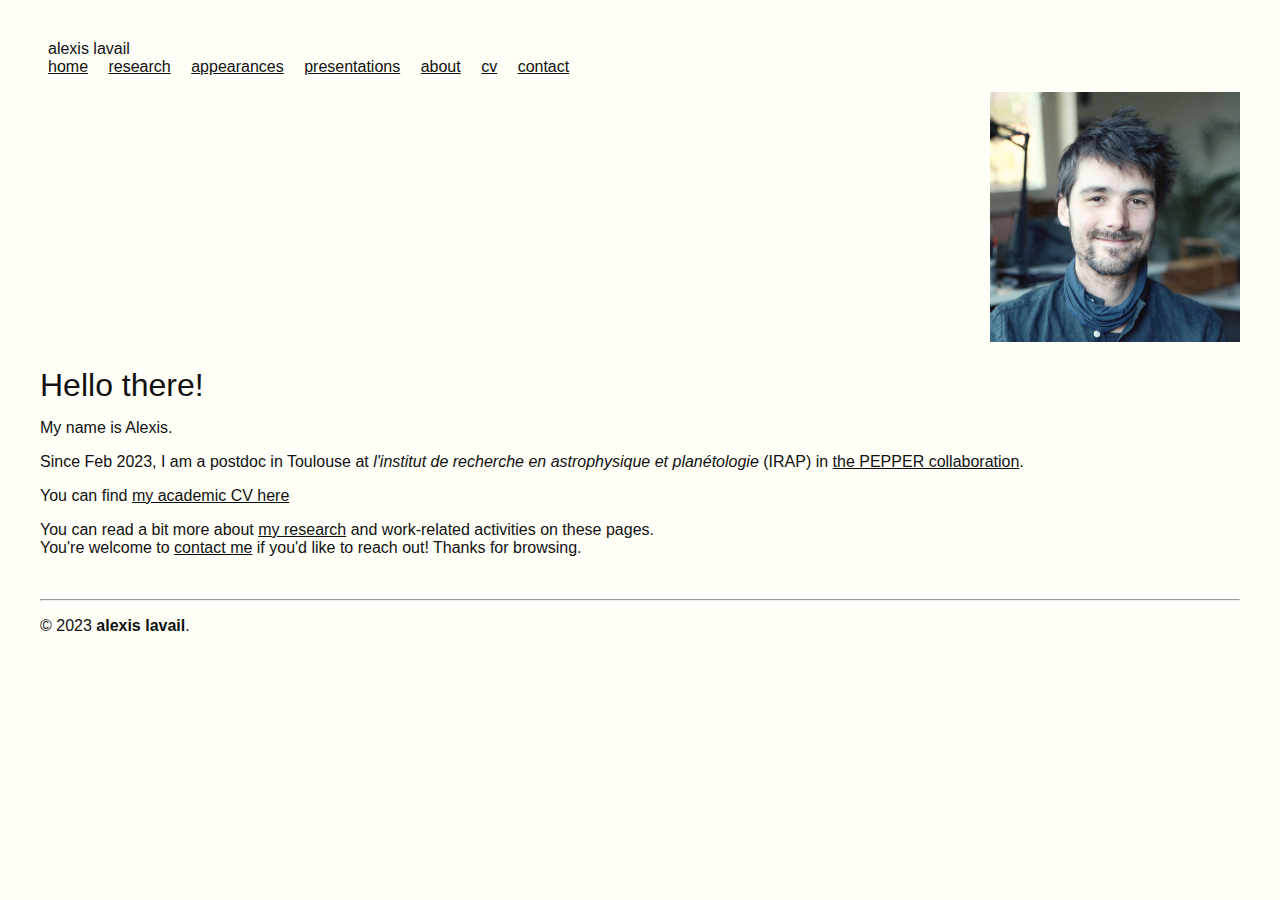
==== index.html @ b2c3b7d3 "hello migrated world" ====
<!DOCTYPE html>
<html lang="en-us">
<head>
	<meta charset="UTF-8">
	<meta name="viewport" content="width=device-width, initial-scale=1">
	<meta http-equiv="X-UA-Compatible" content="IE=edge">
	<title>alexis lavail</title>
	<meta name="description" content="alexis lavail">
	<link rel="stylesheet" href="css/style.css">
    	
</head>
<body>
	<header>
		<p>
			<nav>
				<span>alexis lavail</span> <br/>
				<a href="/">home</a>
				<a href="/research" class="">research</a>
				<a href="/appearances" class="">appearances</a>
				<a href="/presentations" class="">presentations</a>
				<a href="/about" class="">about</a>
				<a href="/cv" class="">cv</a>
				<a href="/contact" class="">contact</a>
			</nav>
		</p>
	</header>

	<main>
		<div align="right">
			<img src="files/alexislavail.jpg" width=250px>
		</div>
		<div>
			<h1>Hello there!</h1>
			<p>My name is Alexis.</p>
			<p>Since Feb 2023, I am a postdoc in Toulouse at <em>l'institut de recherche en astrophysique et planétologie</em> (IRAP) in <a href="https://www.oca.eu/fr/welcome-to-anr-pepper">the PEPPER collaboration</a>.</p>
			<p>You can find <a href="./cv/">my academic CV here</a></p>
			<p> You can read a bit more about <a href="./research/">my research</a> and work-related activities on these pages.<br/> You're welcome to <a href="./contact/">contact me</a> if you'd like to reach out! Thanks for browsing. </p>
		</div>
	</main>

	<footer>
		<br/><hr/><p>&copy; 2023 <b>alexis lavail</b>.</p>
	</footer>

</body>
</html>
---- css/style.css ----
html {overflow-y: scroll; background-color: rgb(255, 255, 248);)}
header {font-family: sans-serif;}
body{
	max-width: 1200px;
	margin: 40px auto;
	padding:0 10px;
    font-family: sans-serif;
	font-weight: 400;
	color: rgb(17,17,17);
    font-variant-numeric: tabular-nums;
}

time {
    color: rgb(160,160,160);
    font-variant-numeric: tabular-nums;
}


h1,h2,h3,h4 {
	line-height:1.1; 
	font-variant-numeric: tabular-nums;
	font-weight: 400;
	margin-bottom: 0.1rem;
}
h2 a {
    border-bottom: none;
    margin-bottom: -2.1rem;
    font-variant-numeric: tabular-nums;
}

span {
	font-family: sans-serif;
    font-variant-numeric: tabular-nums;
}

a {
    color: inherit;
}

a:hover {
    opacity: 0.7;
}

p > code{color: #FFFFFF; background:#000000; padding:2px}
pre{color: #FFFFFF; background:#000000; padding:24px; overflow-x: auto}
article{padding:0px; max-width: 800px; margin: 0px;}
.center {display: block;margin-left: auto;margin-right: auto;width: 100%;}
img { max-width: 100%; height: auto; background-color: white;}
img[src$='#center']
{
    display: block;
    margin: 0.7rem auto; /* you can replace the vertical '0.7rem' by
                            whatever floats your boat, but keep the
                            horizontal 'auto' for this to work */
    /* whatever else styles you fancy here */
}
figcaption {
    color: #bb3e3e; 
    font-family: serif;
    text-align: center;}

figure {margin: auto}

nav a, nav span {
padding: 0.5rem 0.5rem 0.5rem 0.5rem; 
}
a.active {
    color: #ffffff;
    background: #3e89a1;
    font-weight: bold;
    text-decoration: none;
}
a.active:hover {
    background: #6fbbe2;
}
.atag {
    font-size: 1rem;
    color: #555555!important;
    background-color: #dedede;
    border-bottom: none;
    font-weight: 500;
    padding-right: 0.5rem;
    padding-left: 0.5rem;
    padding-top: 0.3rem;
    padding-bottom: 0.1rem;
    text-decoration: none;
    font-family: system-ui, -apple-system, BlinkMacSystemFont, avenir next, avenir, segoe ui, helvetica neue, helvetica, Cantarell, Ubuntu, roboto, noto, arial, sans-serif;
}

.atag:hover {
    color: #444444!important;
    background-color: #eeeeee;
}

hr.light {
    border: 1px dashed #cccccc;
}


th, thead {
    text-align: "left";
}

ol li, ul li {
	margin-bottom: 0.2rem;
}

.publication-title {
    font-family: sans-serif; 
}


.publinks {
    float: right;
}

.publinks a {
    font-weight: 400;
    padding-left: .2rem;
    padding-right: .2rem;
}

.publinks a:hover {
    color: #6D75E0;
}

dd {
    font-size: 1rem;
}

.me {
    color: #bb3e3e;
    font-weight: 700;
}

.authors {
    color: #91889B;
    line-height: 1.3rem;
    font-size: .9rem;
}

.pubref {
    line-height: 1.3rem;
    font-size: 1.rem;
    font-variant-numeric: oldstyle-nums;

}
dt {
    font-weight: 400;
    font-variant-numeric: oldstyle-nums proportional-nums;
}

pubnum {
    color: #657b83;
}
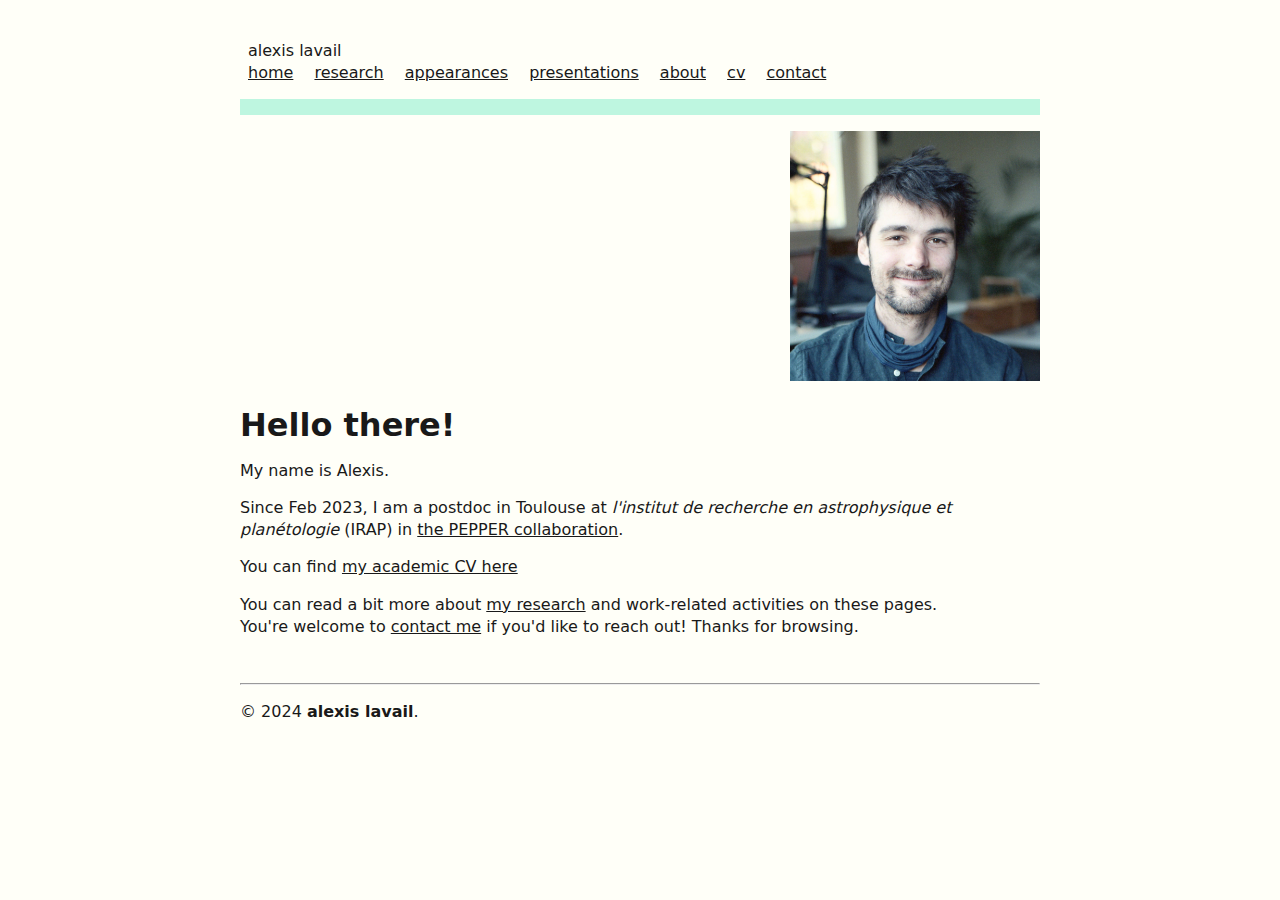
==== commit 7dc72d49: "update presentations" ====
--- a/index.html
+++ b/index.html
@@ -39,7 +39,7 @@
 	</main>
 
 	<footer>
-		<br/><hr/><p>&copy; 2023 <b>alexis lavail</b>.</p>
+		<br/><hr/><p>&copy; 2024 <b>alexis lavail</b>.</p>
 	</footer>
 
 </body>
--- a/css/style.css
+++ b/css/style.css
@@ -1,17 +1,27 @@
-html {overflow-y: scroll; background-color: rgb(255, 255, 248);)}
-header {font-family: sans-serif;}
+html {
+    overflow-y: scroll; 
+    background-color: rgb(255, 255, 248);
+)}
+
+header {
+    font-family: system-ui;
+    border-bottom: solid 1rem #bef6e0;
+    margin-bottom: 1rem;
+}
+
 body{
-	max-width: 1200px;
+	max-width: 800px;
 	margin: 40px auto;
 	padding:0 10px;
-    font-family: sans-serif;
+    font-family: system-ui;
 	font-weight: 400;
-	color: rgb(17,17,17);
+	color: rgb(25,25,25);
     font-variant-numeric: tabular-nums;
+    line-height: 1.35;
 }
 
 time {
-    color: rgb(160,160,160);
+    color: rgb(130,130,130);
     font-variant-numeric: tabular-nums;
 }
 
@@ -19,7 +29,6 @@
 h1,h2,h3,h4 {
 	line-height:1.1; 
 	font-variant-numeric: tabular-nums;
-	font-weight: 400;
 	margin-bottom: 0.1rem;
 }
 h2 a {
@@ -29,7 +38,7 @@
 }
 
 span {
-	font-family: sans-serif;
+	font-family: system-ui;
     font-variant-numeric: tabular-nums;
 }
 
@@ -46,6 +55,7 @@
 article{padding:0px; max-width: 800px; margin: 0px;}
 .center {display: block;margin-left: auto;margin-right: auto;width: 100%;}
 img { max-width: 100%; height: auto; background-color: white;}
+
 img[src$='#center']
 {
     display: block;
@@ -72,24 +82,6 @@
 }
 a.active:hover {
     background: #6fbbe2;
-}
-.atag {
-    font-size: 1rem;
-    color: #555555!important;
-    background-color: #dedede;
-    border-bottom: none;
-    font-weight: 500;
-    padding-right: 0.5rem;
-    padding-left: 0.5rem;
-    padding-top: 0.3rem;
-    padding-bottom: 0.1rem;
-    text-decoration: none;
-    font-family: system-ui, -apple-system, BlinkMacSystemFont, avenir next, avenir, segoe ui, helvetica neue, helvetica, Cantarell, Ubuntu, roboto, noto, arial, sans-serif;
-}
-
-.atag:hover {
-    color: #444444!important;
-    background-color: #eeeeee;
 }
 
 hr.light {
@@ -142,12 +134,10 @@
 .pubref {
     line-height: 1.3rem;
     font-size: 1.rem;
-    font-variant-numeric: oldstyle-nums;
-
+    font-style: italic;
 }
 dt {
     font-weight: 400;
-    font-variant-numeric: oldstyle-nums proportional-nums;
 }
 
 pubnum {
